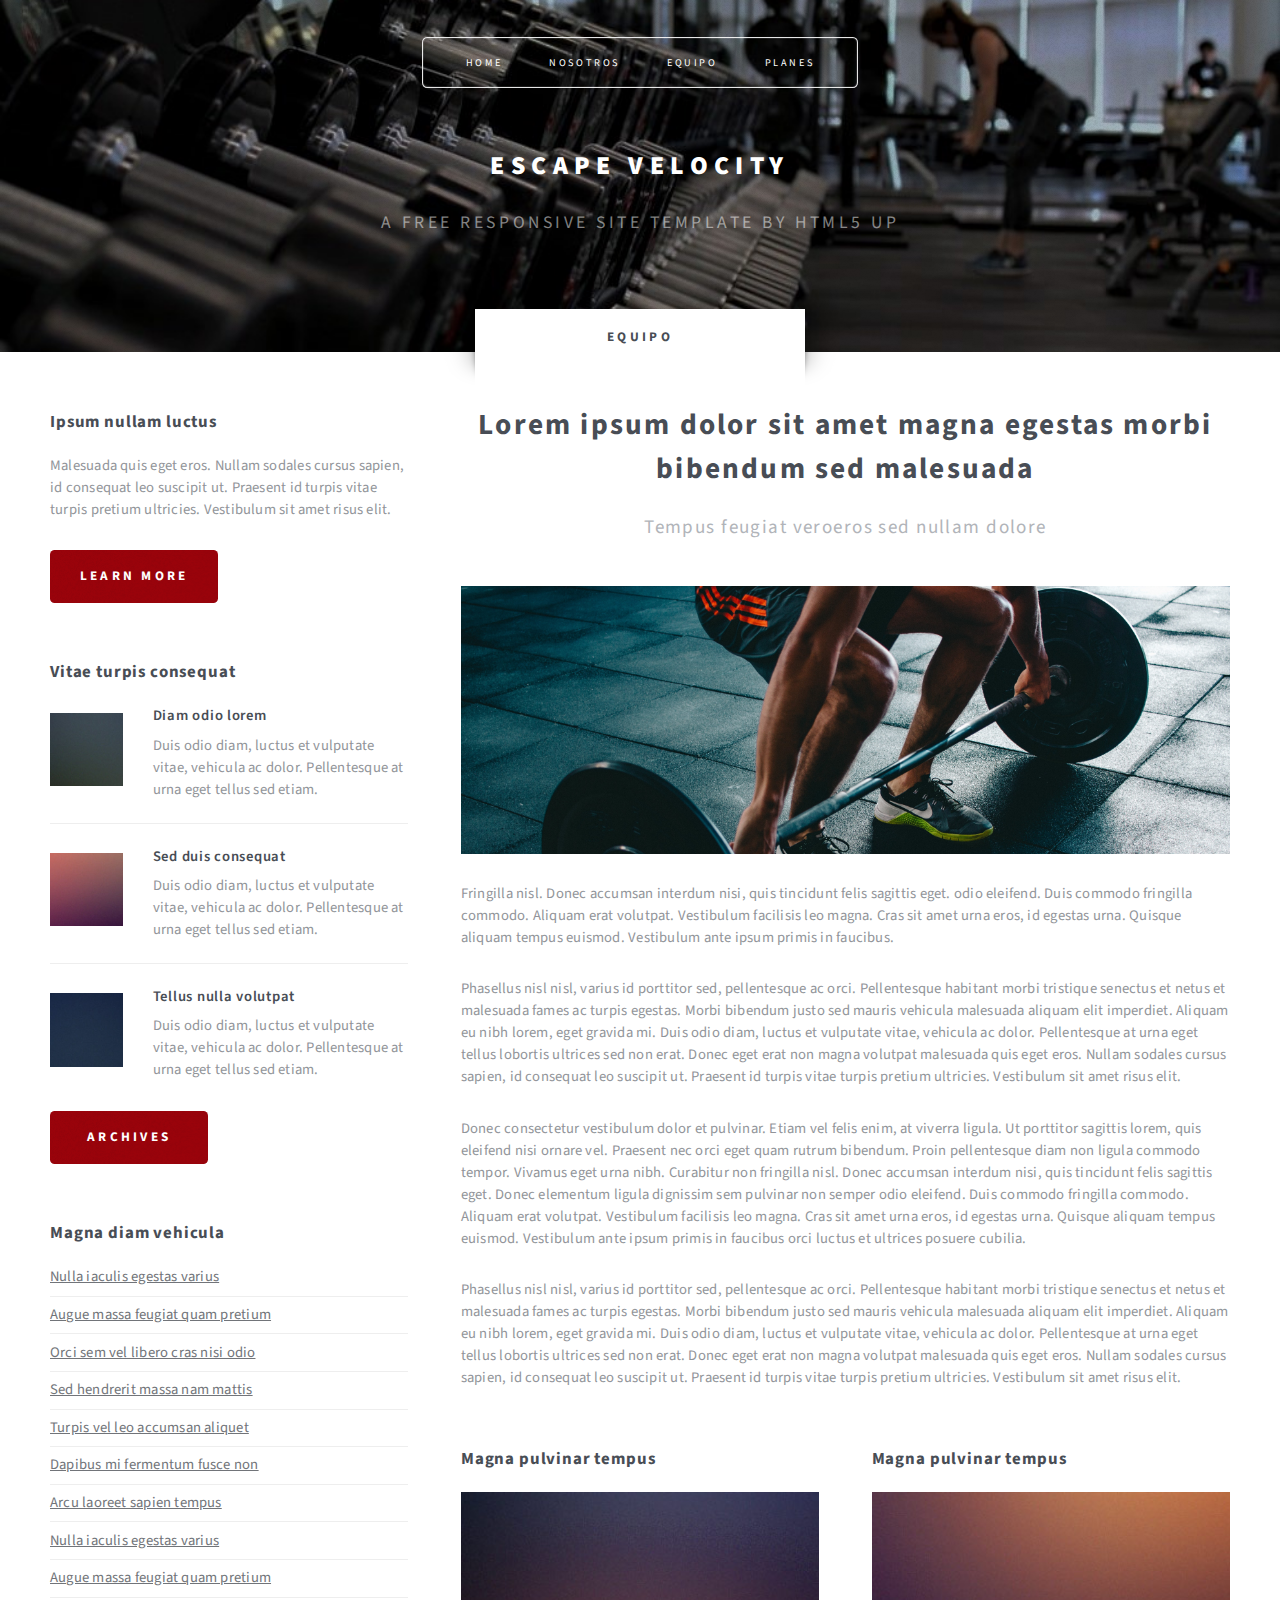
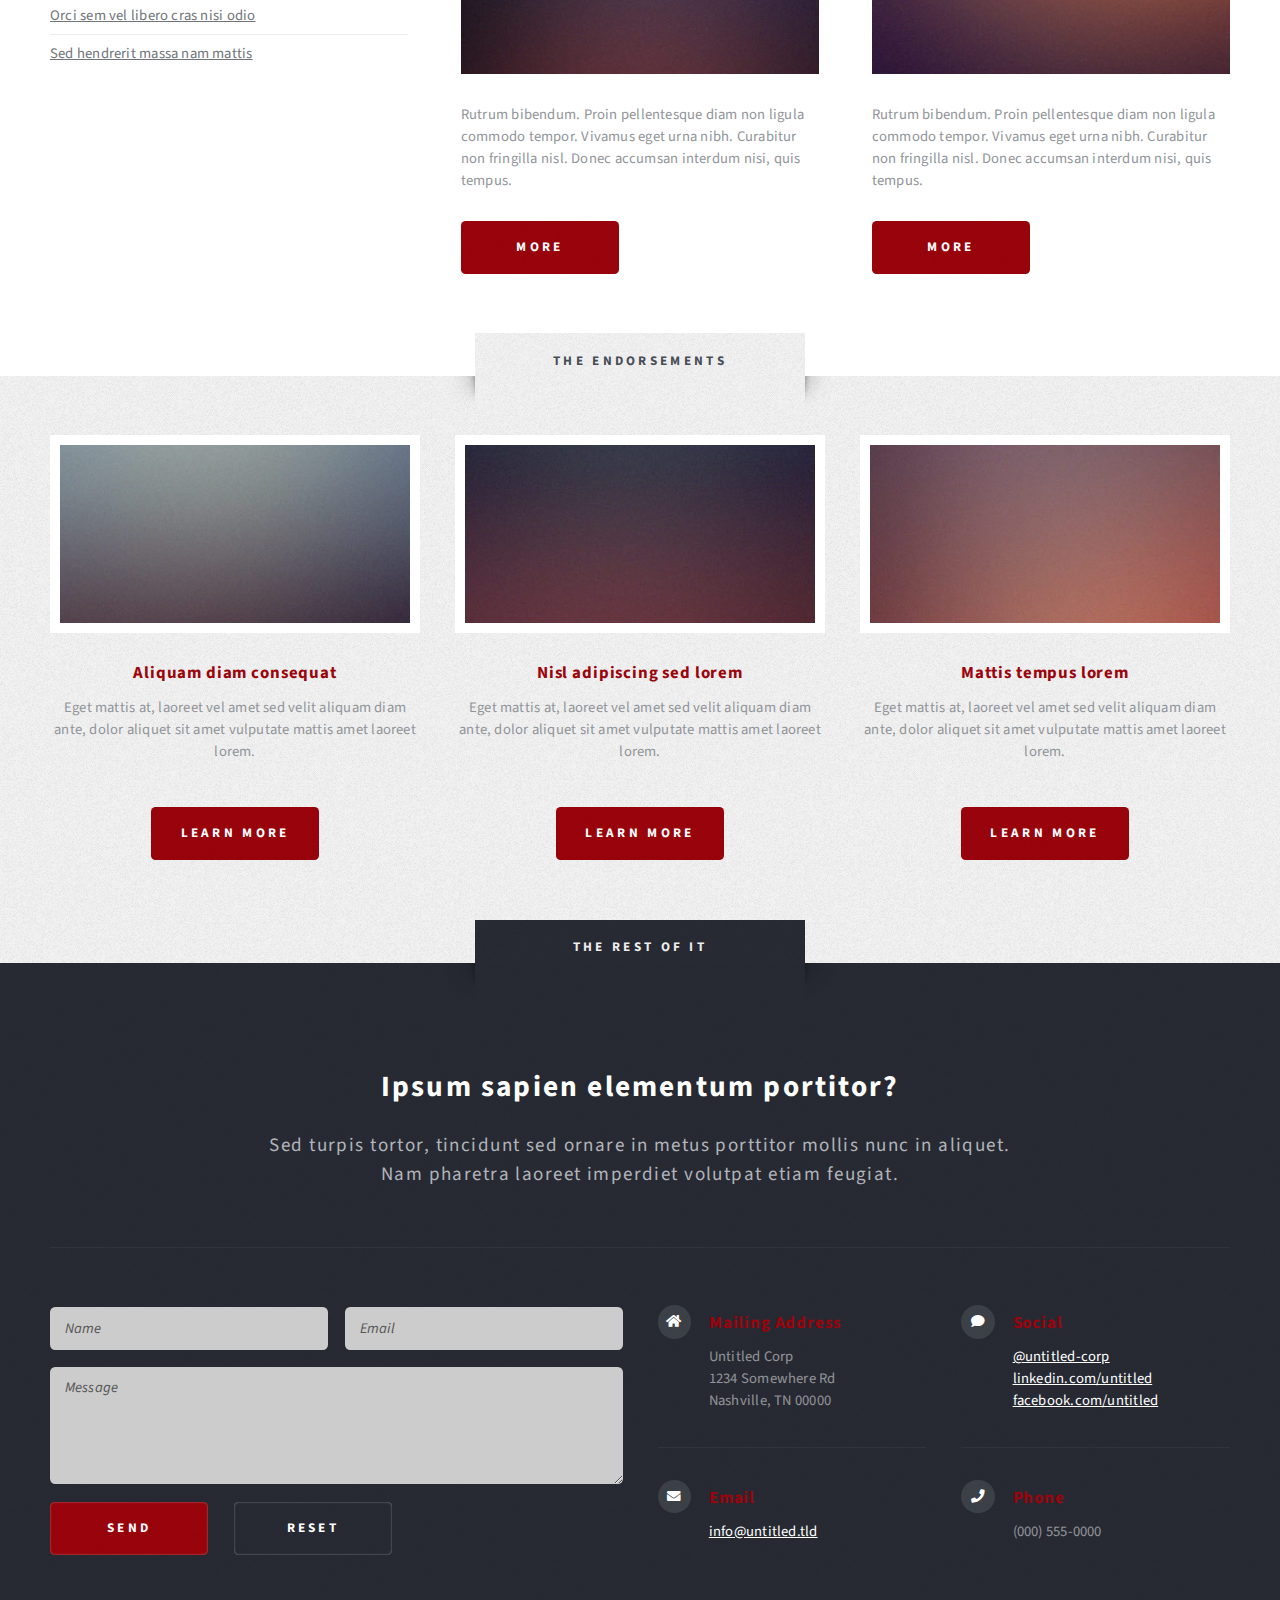
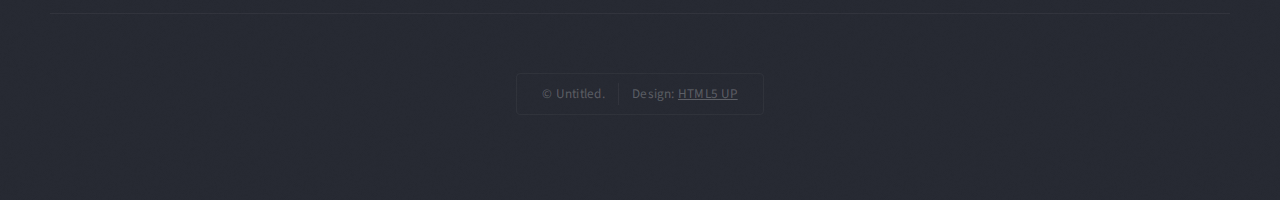
==== equipo.html @ cb77da96 "link y nombres de páginas adaptados" ====
<!DOCTYPE HTML>
<!--
	Escape Velocity by HTML5 UP
	html5up.net | @ajlkn
	Free for personal and commercial use under the CCA 3.0 license (html5up.net/license)
-->
<html>
	<head>
		<title>Equipo - Escape Velocity by HTML5 UP</title>
		<meta charset="utf-8" />
		<meta name="viewport" content="width=device-width, initial-scale=1, user-scalable=no" />
		<link rel="stylesheet" href="assets/css/main.css" />
	</head>
	<body class="equipo is-preload">
		<div id="page-wrapper">

			<!-- Header -->
				<section id="header" class="wrapper">

					<!-- Logo -->
						<div id="logo">
							<h1><a href="index.html">Escape Velocity</a></h1>
							<p>A free responsive site template by HTML5 UP</p>
						</div>

					<!-- Nav -->
						<nav id="nav">
							<ul>
								<li><a href="index.html">Home</a></li>
								<li><a href="nosotros.html">Nosotros</a></li>
								<li class="current"><a href="equipo.html">Equipo</a></li>
								<li><a href="planes.html">Planes</a></li>
							</ul>
						</nav>

				</section>

			<!-- Main -->
				<section id="main" class="wrapper style2">
					<div class="title">Equipo</div>
					<div class="container">
						<div class="row gtr-150">
							<div class="col-4 col-12-medium">

								<!-- Sidebar -->
									<div id="sidebar">
										<section class="box">
											<header>
												<h2>Ipsum nullam luctus</h2>
											</header>
											<p>Malesuada quis eget eros. Nullam sodales cursus sapien, id consequat
											leo suscipit ut. Praesent id turpis vitae turpis pretium ultricies. Vestibulum sit
											amet risus elit.</p>
											<a href="#" class="button style1">Learn More</a>
										</section>
										<section class="box">
											<header>
												<h2>Vitae turpis consequat</h2>
											</header>
											<ul class="style2">
												<li>
													<article class="box post-excerpt">
														<a href="#" class="image left"><img src="images/pic08.jpg" alt="" /></a>
														<h3><a href="#">Diam odio lorem</a></h3>
														<p>Duis odio diam, luctus et vulputate vitae, vehicula ac dolor. Pellentesque at urna eget tellus sed etiam.</p>
													</article>
												</li>
												<li>
													<article class="box post-excerpt">
														<a href="#" class="image left"><img src="images/pic09.jpg" alt="" /></a>
														<h3><a href="#">Sed duis consequat</a></h3>
														<p>Duis odio diam, luctus et vulputate vitae, vehicula ac dolor. Pellentesque at urna eget tellus sed etiam.</p>
													</article>
												</li>
												<li>
													<article class="box post-excerpt">
														<a href="#" class="image left"><img src="images/pic10.jpg" alt="" /></a>
														<h3><a href="#">Tellus nulla volutpat</a></h3>
														<p>Duis odio diam, luctus et vulputate vitae, vehicula ac dolor. Pellentesque at urna eget tellus sed etiam.</p>
													</article>
												</li>
											</ul>
											<a href="#" class="button style1">Archives</a>
										</section>
										<section class="box">
											<header>
												<h2>Magna diam vehicula</h2>
											</header>
											<ul class="style3">
												<li><a href="#">Nulla iaculis egestas varius</a></li>
												<li><a href="#">Augue massa feugiat quam pretium</a></li>
												<li><a href="#">Orci sem vel libero cras nisi odio</a></li>
												<li><a href="#">Sed hendrerit massa nam mattis</a></li>
												<li><a href="#">Turpis vel leo accumsan aliquet</a></li>
												<li><a href="#">Dapibus mi fermentum fusce non</a></li>
												<li><a href="#">Arcu laoreet sapien tempus</a></li>
												<li><a href="#">Nulla iaculis egestas varius</a></li>
												<li><a href="#">Augue massa feugiat quam pretium</a></li>
												<li><a href="#">Orci sem vel libero cras nisi odio</a></li>
												<li><a href="#">Sed hendrerit massa nam mattis</a></li>
											</ul>
										</section>
									</div>

							</div>
							<div class="col-8 col-12-medium imp-medium">

								<!-- Content -->
									<div id="content">
										<article class="box post">
											<header class="style1">
												<h2>Lorem ipsum dolor sit amet magna egestas morbi bibendum sed malesuada</h2>
												<p>Tempus feugiat veroeros sed nullam dolore</p>
											</header>
											<a href="#" class="image featured">
												<img src="images/pic01.jpg" alt="" />
											</a>
											<p>Fringilla nisl. Donec accumsan interdum nisi, quis tincidunt felis sagittis eget.
											odio eleifend. Duis commodo fringilla commodo. Aliquam erat volutpat. Vestibulum
											facilisis leo magna. Cras sit amet urna eros, id egestas urna. Quisque aliquam
											tempus euismod. Vestibulum ante ipsum primis in faucibus.</p>
											<p>Phasellus nisl nisl, varius id porttitor sed, pellentesque ac orci. Pellentesque
											habitant morbi tristique senectus et netus et malesuada fames ac turpis egestas. Morbi
											bibendum justo sed mauris vehicula malesuada aliquam elit imperdiet. Aliquam eu nibh
											lorem, eget gravida mi. Duis odio diam, luctus et vulputate vitae, vehicula ac dolor.
											Pellentesque at urna eget tellus lobortis ultrices sed non erat. Donec eget erat non
											magna volutpat malesuada quis eget eros. Nullam sodales cursus sapien, id consequat
											leo suscipit ut. Praesent id turpis vitae turpis pretium ultricies. Vestibulum sit
											amet risus elit.</p>
											<p>Donec consectetur vestibulum dolor et pulvinar. Etiam vel felis enim, at viverra
											ligula. Ut porttitor sagittis lorem, quis eleifend nisi ornare vel. Praesent nec orci
											eget quam rutrum bibendum. Proin pellentesque diam non ligula commodo tempor. Vivamus
											eget urna nibh. Curabitur non fringilla nisl. Donec accumsan interdum nisi, quis
											tincidunt felis sagittis eget. Donec elementum ligula dignissim sem pulvinar non semper
											odio eleifend. Duis commodo fringilla commodo. Aliquam erat volutpat. Vestibulum
											facilisis leo magna. Cras sit amet urna eros, id egestas urna. Quisque aliquam
											tempus euismod. Vestibulum ante ipsum primis in faucibus orci luctus et ultrices
											posuere cubilia.</p>
											<p>Phasellus nisl nisl, varius id porttitor sed, pellentesque ac orci. Pellentesque
											habitant morbi tristique senectus et netus et malesuada fames ac turpis egestas. Morbi
											bibendum justo sed mauris vehicula malesuada aliquam elit imperdiet. Aliquam eu nibh
											lorem, eget gravida mi. Duis odio diam, luctus et vulputate vitae, vehicula ac dolor.
											Pellentesque at urna eget tellus lobortis ultrices sed non erat. Donec eget erat non
											magna volutpat malesuada quis eget eros. Nullam sodales cursus sapien, id consequat
											leo suscipit ut. Praesent id turpis vitae turpis pretium ultricies. Vestibulum sit
											amet risus elit.</p>
										</article>
										<div class="row gtr-150">
											<div class="col-6 col-12-small">
												<section class="box">
													<header>
														<h2>Magna pulvinar tempus</h2>
													</header>
													<a href="#" class="image featured"><img src="images/pic05.jpg" alt="" /></a>
													<p>Rutrum bibendum. Proin pellentesque diam non ligula commodo tempor. Vivamus
													eget urna nibh. Curabitur non fringilla nisl. Donec accumsan interdum nisi, quis
													tempus.</p>
													<a href="#" class="button style1">More</a>
												</section>
											</div>
											<div class="col-6 col-12-small">
												<section class="box">
													<header>
														<h2>Magna pulvinar tempus</h2>
													</header>
													<a href="#" class="image featured"><img src="images/pic06.jpg" alt="" /></a>
													<p>Rutrum bibendum. Proin pellentesque diam non ligula commodo tempor. Vivamus
													eget urna nibh. Curabitur non fringilla nisl. Donec accumsan interdum nisi, quis
													tempus.</p>
													<a href="#" class="button style1">More</a>
												</section>
											</div>
										</div>
									</div>

							</div>
						</div>
					</div>
				</section>

			<!-- Highlights -->
				<section id="highlights" class="wrapper style3">
					<div class="title">The Endorsements</div>
					<div class="container">
						<div class="row aln-center">
							<div class="col-4 col-12-medium">
								<section class="highlight">
									<a href="#" class="image featured"><img src="images/pic02.jpg" alt="" /></a>
									<h3><a href="#">Aliquam diam consequat</a></h3>
									<p>Eget mattis at, laoreet vel amet sed velit aliquam diam ante, dolor aliquet sit amet vulputate mattis amet laoreet lorem.</p>
									<ul class="actions">
										<li><a href="#" class="button style1">Learn More</a></li>
									</ul>
								</section>
							</div>
							<div class="col-4 col-12-medium">
								<section class="highlight">
									<a href="#" class="image featured"><img src="images/pic03.jpg" alt="" /></a>
									<h3><a href="#">Nisl adipiscing sed lorem</a></h3>
									<p>Eget mattis at, laoreet vel amet sed velit aliquam diam ante, dolor aliquet sit amet vulputate mattis amet laoreet lorem.</p>
									<ul class="actions">
										<li><a href="#" class="button style1">Learn More</a></li>
									</ul>
								</section>
							</div>
							<div class="col-4 col-12-medium">
								<section class="highlight">
									<a href="#" class="image featured"><img src="images/pic04.jpg" alt="" /></a>
									<h3><a href="#">Mattis tempus lorem</a></h3>
									<p>Eget mattis at, laoreet vel amet sed velit aliquam diam ante, dolor aliquet sit amet vulputate mattis amet laoreet lorem.</p>
									<ul class="actions">
										<li><a href="#" class="button style1">Learn More</a></li>
									</ul>
								</section>
							</div>
						</div>
					</div>
				</section>

			<!-- Footer -->
				<section id="footer" class="wrapper">
					<div class="title">The Rest Of It</div>
					<div class="container">
						<header class="style1">
							<h2>Ipsum sapien elementum portitor?</h2>
							<p>
								Sed turpis tortor, tincidunt sed ornare in metus porttitor mollis nunc in aliquet.<br />
								Nam pharetra laoreet imperdiet volutpat etiam feugiat.
							</p>
						</header>
						<div class="row">
							<div class="col-6 col-12-medium">

								<!-- Contact Form -->
									<section>
										<form method="post" action="#">
											<div class="row gtr-50">
												<div class="col-6 col-12-small">
													<input type="text" name="name" id="contact-name" placeholder="Name" />
												</div>
												<div class="col-6 col-12-small">
													<input type="text" name="email" id="contact-email" placeholder="Email" />
												</div>
												<div class="col-12">
													<textarea name="message" id="contact-message" placeholder="Message" rows="4"></textarea>
												</div>
												<div class="col-12">
													<ul class="actions">
														<li><input type="submit" class="style1" value="Send" /></li>
														<li><input type="reset" class="style2" value="Reset" /></li>
													</ul>
												</div>
											</div>
										</form>
									</section>

							</div>
							<div class="col-6 col-12-medium">

								<!-- Contact -->
									<section class="feature-list small">
										<div class="row">
											<div class="col-6 col-12-small">
												<section>
													<h3 class="icon solid fa-home">Mailing Address</h3>
													<p>
														Untitled Corp<br />
														1234 Somewhere Rd<br />
														Nashville, TN 00000
													</p>
												</section>
											</div>
											<div class="col-6 col-12-small">
												<section>
													<h3 class="icon solid fa-comment">Social</h3>
													<p>
														<a href="#">@untitled-corp</a><br />
														<a href="#">linkedin.com/untitled</a><br />
														<a href="#">facebook.com/untitled</a>
													</p>
												</section>
											</div>
											<div class="col-6 col-12-small">
												<section>
													<h3 class="icon solid fa-envelope">Email</h3>
													<p>
														<a href="#">info@untitled.tld</a>
													</p>
												</section>
											</div>
											<div class="col-6 col-12-small">
												<section>
													<h3 class="icon solid fa-phone">Phone</h3>
													<p>
														(000) 555-0000
													</p>
												</section>
											</div>
										</div>
									</section>

							</div>
						</div>
						<div id="copyright">
							<ul>
								<li>&copy; Untitled.</li><li>Design: <a href="http://html5up.net">HTML5 UP</a></li>
							</ul>
						</div>
					</div>
				</section>

		</div>

		<!-- Scripts -->
			<script src="assets/js/jquery.min.js"></script>
			<script src="assets/js/jquery.dropotron.min.js"></script>
			<script src="assets/js/browser.min.js"></script>
			<script src="assets/js/breakpoints.min.js"></script>
			<script src="assets/js/util.js"></script>
			<script src="assets/js/main.js"></script>

	</body>
</html>
---- assets/css/main.css ----
@import url("fontawesome-all.min.css");
@import url("https://fonts.googleapis.com/css?family=Source+Sans+Pro:400,400italic,700,900");

/*
	Escape Velocity by HTML5 UP
	html5up.net | @ajlkn
	Free for personal and commercial use under the CCA 3.0 license (html5up.net/license)
*/

html, body, div, span, applet, object,
iframe, h1, h2, h3, h4, h5, h6, p, blockquote,
pre, a, abbr, acronym, address, big, cite,
code, del, dfn, em, img, ins, kbd, q, s, samp,
small, strike, strong, sub, sup, tt, var, b,
u, i, center, dl, dt, dd, ol, ul, li, fieldset,
form, label, legend, table, caption, tbody,
tfoot, thead, tr, th, td, article, aside,
canvas, details, embed, figure, figcaption,
footer, header, hgroup, menu, nav, output, ruby,
section, summary, time, mark, audio, video {
	margin: 0;
	padding: 0;
	border: 0;
	font-size: 100%;
	font: inherit;
	vertical-align: baseline;}

article, aside, details, figcaption, figure,
footer, header, hgroup, menu, nav, section {
	display: block;}

body {
	line-height: 1;
}

ol, ul {
	list-style: none;
}

blockquote, q {
	quotes: none;
}

	blockquote:before, blockquote:after, q:before, q:after {
		content: '';
		content: none;
	}

table {
	border-collapse: collapse;
	border-spacing: 0;
}

body {
	-webkit-text-size-adjust: none;
}

mark {
	background-color: transparent;
	color: inherit;
}

input::-moz-focus-inner {
	border: 0;
	padding: 0;
}

input, select, textarea {
	-moz-appearance: none;
	-webkit-appearance: none;
	-ms-appearance: none;
	appearance: none;
}

/* Basic */

	@-ms-viewport {
		width: device-width;
	}

	html {
		box-sizing: border-box;
	}

	*, *:before, *:after {
		box-sizing: inherit;
	}

	body.is-preload *, body.is-preload *:before, body.is-preload *:after {
		-moz-animation: none !important;
		-webkit-animation: none !important;
		-ms-animation: none !important;
		animation: none !important;
		-moz-transition: none !important;
		-webkit-transition: none !important;
		-ms-transition: none !important;
		transition: none !important;
	}

	body, input, textarea, select {
		font-family: 'Source Sans Pro', sans-serif;
		font-weight: 400;
		color: #919499;
		font-size: 14pt;
		line-height: 1.75em;
		letter-spacing: 0.025em;
	}

	h1, h2, h3, h4, h5, h6 {
		font-weight: 700;
		color: #484d55;
	}

		h1 a, h2 a, h3 a, h4 a, h5 a, h6 a {
			color: inherit;
			text-decoration: none;
		}

	a {
		-moz-transition: color .25s ease-in-out;
		-webkit-transition: color .25s ease-in-out;
		-ms-transition: color .25s ease-in-out;
		transition: color .25s ease-in-out;
		text-decoration: underline;
		color: #717479;
	}

		a:hover {
			text-decoration: none;
		}

	strong, b {
		font-weight: 700;
		color: #484d55;
	}

	blockquote {
		border-left: solid 0.5em #ddd;
		padding: 1em 0 1em 2em;
		font-style: italic;
	}

	em, i {
		font-style: italic;
	}

	hr {
		border: 0;
		border-top: solid 1px #ddd;
		margin: 2em 0 2em 0;
	}

	sub {
		position: relative;
		top: 0.5em;
		font-size: 0.8em;
	}

	sup {
		position: relative;
		top: -0.5em;
		font-size: 0.8em;
	}

	.nobr {
		white-space: nowrap;
	}

	br.clear {
		clear: both;
	}

	p, ul, ol, dl, table, blockquote, form {
		margin-bottom: 2em;
	}

/* Container */

	.container {
		margin: 0 auto;
		max-width: 100%;
		width: 68em;
	}

		@media screen and (max-width: 1680px) {

			.container {
				width: 70em;
			}

		}

		@media screen and (max-width: 1280px) {

			.container {
				width: calc(100% - 100px);
			}

		}

		@media screen and (max-width: 980px) {

			.container {
				width: calc(100% - 100px);
			}

		}

		@media screen and (max-width: 736px) {

			.container {
				width: calc(100% - 40px);
			}

		}

/* Row */

	.row {
		display: flex;
		flex-wrap: wrap;
		box-sizing: border-box;
		align-items: stretch;
	}

		.row > * {
			box-sizing: border-box;
		}

		.row.gtr-uniform > * > :last-child {
			margin-bottom: 0;
		}

		.row.aln-left {
			justify-content: flex-start;
		}

		.row.aln-center {
			justify-content: center;
		}

		.row.aln-right {
			justify-content: flex-end;
		}

		.row.aln-top {
			align-items: flex-start;
		}

		.row.aln-middle {
			align-items: center;
		}

		.row.aln-bottom {
			align-items: flex-end;
		}

		.row > .imp {
			order: -1;
		}

		.row > .col-1 {
			width: 8.33333%;
		}

		.row > .off-1 {
			margin-left: 8.33333%;
		}

		.row > .col-2 {
			width: 16.66667%;
		}

		.row > .off-2 {
			margin-left: 16.66667%;
		}

		.row > .col-3 {
			width: 25%;
		}

		.row > .off-3 {
			margin-left: 25%;
		}

		.row > .col-4 {
			width: 33.33333%;
		}

		.row > .off-4 {
			margin-left: 33.33333%;
		}

		.row > .col-5 {
			width: 41.66667%;
		}

		.row > .off-5 {
			margin-left: 41.66667%;
		}

		.row > .col-6 {
			width: 50%;
		}

		.row > .off-6 {
			margin-left: 50%;
		}

		.row > .col-7 {
			width: 58.33333%;
		}

		.row > .off-7 {
			margin-left: 58.33333%;
		}

		.row > .col-8 {
			width: 66.66667%;
		}

		.row > .off-8 {
			margin-left: 66.66667%;
		}

		.row > .col-9 {
			width: 75%;
		}

		.row > .off-9 {
			margin-left: 75%;
		}

		.row > .col-10 {
			width: 83.33333%;
		}

		.row > .off-10 {
			margin-left: 83.33333%;
		}

		.row > .col-11 {
			width: 91.66667%;
		}

		.row > .off-11 {
			margin-left: 91.66667%;
		}

		.row > .col-12 {
			width: 100%;
		}

		.row > .off-12 {
			margin-left: 100%;
		}

		.row.gtr-0 {
			margin-top: 0px;
			margin-left: 0px;
		}

			.row.gtr-0 > * {
				padding: 0px 0 0 0px;
			}

			.row.gtr-0.gtr-uniform {
				margin-top: 0px;
			}

				.row.gtr-0.gtr-uniform > * {
					padding-top: 0px;
				}

		.row.gtr-25 {
			margin-top: -12.5px;
			margin-left: -12.5px;
		}

			.row.gtr-25 > * {
				padding: 12.5px 0 0 12.5px;
			}

			.row.gtr-25.gtr-uniform {
				margin-top: -12.5px;
			}

				.row.gtr-25.gtr-uniform > * {
					padding-top: 12.5px;
				}

		.row.gtr-50 {
			margin-top: -25px;
			margin-left: -25px;
		}

			.row.gtr-50 > * {
				padding: 25px 0 0 25px;
			}

			.row.gtr-50.gtr-uniform {
				margin-top: -25px;
			}

				.row.gtr-50.gtr-uniform > * {
					padding-top: 25px;
				}

		.row {
			margin-top: -50px;
			margin-left: -50px;
		}

			.row > * {
				padding: 50px 0 0 50px;
			}

			.row.gtr-uniform {
				margin-top: -50px;
			}

				.row.gtr-uniform > * {
					padding-top: 50px;
				}

		.row.gtr-150 {
			margin-top: -75px;
			margin-left: -75px;
		}

			.row.gtr-150 > * {
				padding: 75px 0 0 75px;
			}

			.row.gtr-150.gtr-uniform {
				margin-top: -75px;
			}

				.row.gtr-150.gtr-uniform > * {
					padding-top: 75px;
				}

		.row.gtr-200 {
			margin-top: -100px;
			margin-left: -100px;
		}

			.row.gtr-200 > * {
				padding: 100px 0 0 100px;
			}

			.row.gtr-200.gtr-uniform {
				margin-top: -100px;
			}

				.row.gtr-200.gtr-uniform > * {
					padding-top: 100px;
				}

		@media screen and (max-width: 1680px) {

			.row {
				display: flex;
				flex-wrap: wrap;
				box-sizing: border-box;
				align-items: stretch;
			}

				.row > * {
					box-sizing: border-box;
				}

				.row.gtr-uniform > * > :last-child {
					margin-bottom: 0;
				}

				.row.aln-left {
					justify-content: flex-start;
				}

				.row.aln-center {
					justify-content: center;
				}

				.row.aln-right {
					justify-content: flex-end;
				}

				.row.aln-top {
					align-items: flex-start;
				}

				.row.aln-middle {
					align-items: center;
				}

				.row.aln-bottom {
					align-items: flex-end;
				}

				.row > .imp-xlarge {
					order: -1;
				}

				.row > .col-1-xlarge {
					width: 8.33333%;
				}

				.row > .off-1-xlarge {
					margin-left: 8.33333%;
				}

				.row > .col-2-xlarge {
					width: 16.66667%;
				}

				.row > .off-2-xlarge {
					margin-left: 16.66667%;
				}

				.row > .col-3-xlarge {
					width: 25%;
				}

				.row > .off-3-xlarge {
					margin-left: 25%;
				}

				.row > .col-4-xlarge {
					width: 33.33333%;
				}

				.row > .off-4-xlarge {
					margin-left: 33.33333%;
				}

				.row > .col-5-xlarge {
					width: 41.66667%;
				}

				.row > .off-5-xlarge {
					margin-left: 41.66667%;
				}

				.row > .col-6-xlarge {
					width: 50%;
				}

				.row > .off-6-xlarge {
					margin-left: 50%;
				}

				.row > .col-7-xlarge {
					width: 58.33333%;
				}

				.row > .off-7-xlarge {
					margin-left: 58.33333%;
				}

				.row > .col-8-xlarge {
					width: 66.66667%;
				}

				.row > .off-8-xlarge {
					margin-left: 66.66667%;
				}

				.row > .col-9-xlarge {
					width: 75%;
				}

				.row > .off-9-xlarge {
					margin-left: 75%;
				}

				.row > .col-10-xlarge {
					width: 83.33333%;
				}

				.row > .off-10-xlarge {
					margin-left: 83.33333%;
				}

				.row > .col-11-xlarge {
					width: 91.66667%;
				}

				.row > .off-11-xlarge {
					margin-left: 91.66667%;
				}

				.row > .col-12-xlarge {
					width: 100%;
				}

				.row > .off-12-xlarge {
					margin-left: 100%;
				}

				.row.gtr-0 {
					margin-top: 0px;
					margin-left: 0px;
				}

					.row.gtr-0 > * {
						padding: 0px 0 0 0px;
					}

					.row.gtr-0.gtr-uniform {
						margin-top: 0px;
					}

						.row.gtr-0.gtr-uniform > * {
							padding-top: 0px;
						}

				.row.gtr-25 {
					margin-top: -12.5px;
					margin-left: -12.5px;
				}

					.row.gtr-25 > * {
						padding: 12.5px 0 0 12.5px;
					}

					.row.gtr-25.gtr-uniform {
						margin-top: -12.5px;
					}

						.row.gtr-25.gtr-uniform > * {
							padding-top: 12.5px;
						}

				.row.gtr-50 {
					margin-top: -25px;
					margin-left: -25px;
				}

					.row.gtr-50 > * {
						padding: 25px 0 0 25px;
					}

					.row.gtr-50.gtr-uniform {
						margin-top: -25px;
					}

						.row.gtr-50.gtr-uniform > * {
							padding-top: 25px;
						}

				.row {
					margin-top: -50px;
					margin-left: -50px;
				}

					.row > * {
						padding: 50px 0 0 50px;
					}

					.row.gtr-uniform {
						margin-top: -50px;
					}

						.row.gtr-uniform > * {
							padding-top: 50px;
						}

				.row.gtr-150 {
					margin-top: -75px;
					margin-left: -75px;
				}

					.row.gtr-150 > * {
						padding: 75px 0 0 75px;
					}

					.row.gtr-150.gtr-uniform {
						margin-top: -75px;
					}

						.row.gtr-150.gtr-uniform > * {
							padding-top: 75px;
						}

				.row.gtr-200 {
					margin-top: -100px;
					margin-left: -100px;
				}

					.row.gtr-200 > * {
						padding: 100px 0 0 100px;
					}

					.row.gtr-200.gtr-uniform {
						margin-top: -100px;
					}

						.row.gtr-200.gtr-uniform > * {
							padding-top: 100px;
						}

		}

		@media screen and (max-width: 1280px) {

			.row {
				display: flex;
				flex-wrap: wrap;
				box-sizing: border-box;
				align-items: stretch;
			}

				.row > * {
					box-sizing: border-box;
				}

				.row.gtr-uniform > * > :last-child {
					margin-bottom: 0;
				}

				.row.aln-left {
					justify-content: flex-start;
				}

				.row.aln-center {
					justify-content: center;
				}

				.row.aln-right {
					justify-content: flex-end;
				}

				.row.aln-top {
					align-items: flex-start;
				}

				.row.aln-middle {
					align-items: center;
				}

				.row.aln-bottom {
					align-items: flex-end;
				}

				.row > .imp-large {
					order: -1;
				}

				.row > .col-1-large {
					width: 8.33333%;
				}

				.row > .off-1-large {
					margin-left: 8.33333%;
				}

				.row > .col-2-large {
					width: 16.66667%;
				}

				.row > .off-2-large {
					margin-left: 16.66667%;
				}

				.row > .col-3-large {
					width: 25%;
				}

				.row > .off-3-large {
					margin-left: 25%;
				}

				.row > .col-4-large {
					width: 33.33333%;
				}

				.row > .off-4-large {
					margin-left: 33.33333%;
				}

				.row > .col-5-large {
					width: 41.66667%;
				}

				.row > .off-5-large {
					margin-left: 41.66667%;
				}

				.row > .col-6-large {
					width: 50%;
				}

				.row > .off-6-large {
					margin-left: 50%;
				}

				.row > .col-7-large {
					width: 58.33333%;
				}

				.row > .off-7-large {
					margin-left: 58.33333%;
				}

				.row > .col-8-large {
					width: 66.66667%;
				}

				.row > .off-8-large {
					margin-left: 66.66667%;
				}

				.row > .col-9-large {
					width: 75%;
				}

				.row > .off-9-large {
					margin-left: 75%;
				}

				.row > .col-10-large {
					width: 83.33333%;
				}

				.row > .off-10-large {
					margin-left: 83.33333%;
				}

				.row > .col-11-large {
					width: 91.66667%;
				}

				.row > .off-11-large {
					margin-left: 91.66667%;
				}

				.row > .col-12-large {
					width: 100%;
				}

				.row > .off-12-large {
					margin-left: 100%;
				}

				.row.gtr-0 {
					margin-top: 0px;
					margin-left: 0px;
				}

					.row.gtr-0 > * {
						padding: 0px 0 0 0px;
					}

					.row.gtr-0.gtr-uniform {
						margin-top: 0px;
					}

						.row.gtr-0.gtr-uniform > * {
							padding-top: 0px;
						}

				.row.gtr-25 {
					margin-top: -8.75px;
					margin-left: -8.75px;
				}

					.row.gtr-25 > * {
						padding: 8.75px 0 0 8.75px;
					}

					.row.gtr-25.gtr-uniform {
						margin-top: -8.75px;
					}

						.row.gtr-25.gtr-uniform > * {
							padding-top: 8.75px;
						}

				.row.gtr-50 {
					margin-top: -17.5px;
					margin-left: -17.5px;
				}

					.row.gtr-50 > * {
						padding: 17.5px 0 0 17.5px;
					}

					.row.gtr-50.gtr-uniform {
						margin-top: -17.5px;
					}

						.row.gtr-50.gtr-uniform > * {
							padding-top: 17.5px;
						}

				.row {
					margin-top: -35px;
					margin-left: -35px;
				}

					.row > * {
						padding: 35px 0 0 35px;
					}

					.row.gtr-uniform {
						margin-top: -35px;
					}

						.row.gtr-uniform > * {
							padding-top: 35px;
						}

				.row.gtr-150 {
					margin-top: -52.5px;
					margin-left: -52.5px;
				}

					.row.gtr-150 > * {
						padding: 52.5px 0 0 52.5px;
					}

					.row.gtr-150.gtr-uniform {
						margin-top: -52.5px;
					}

						.row.gtr-150.gtr-uniform > * {
							padding-top: 52.5px;
						}

				.row.gtr-200 {
					margin-top: -70px;
					margin-left: -70px;
				}

					.row.gtr-200 > * {
						padding: 70px 0 0 70px;
					}

					.row.gtr-200.gtr-uniform {
						margin-top: -70px;
					}

						.row.gtr-200.gtr-uniform > * {
							padding-top: 70px;
						}

		}

		@media screen and (max-width: 980px) {

			.row {
				display: flex;
				flex-wrap: wrap;
				box-sizing: border-box;
				align-items: stretch;
			}

				.row > * {
					box-sizing: border-box;
				}

				.row.gtr-uniform > * > :last-child {
					margin-bottom: 0;
				}

				.row.aln-left {
					justify-content: flex-start;
				}

				.row.aln-center {
					justify-content: center;
				}

				.row.aln-right {
					justify-content: flex-end;
				}

				.row.aln-top {
					align-items: flex-start;
				}

				.row.aln-middle {
					align-items: center;
				}

				.row.aln-bottom {
					align-items: flex-end;
				}

				.row > .imp-medium {
					order: -1;
				}

				.row > .col-1-medium {
					width: 8.33333%;
				}

				.row > .off-1-medium {
					margin-left: 8.33333%;
				}

				.row > .col-2-medium {
					width: 16.66667%;
				}

				.row > .off-2-medium {
					margin-left: 16.66667%;
				}

				.row > .col-3-medium {
					width: 25%;
				}

				.row > .off-3-medium {
					margin-left: 25%;
				}

				.row > .col-4-medium {
					width: 33.33333%;
				}

				.row > .off-4-medium {
					margin-left: 33.33333%;
				}

				.row > .col-5-medium {
					width: 41.66667%;
				}

				.row > .off-5-medium {
					margin-left: 41.66667%;
				}

				.row > .col-6-medium {
					width: 50%;
				}

				.row > .off-6-medium {
					margin-left: 50%;
				}

				.row > .col-7-medium {
					width: 58.33333%;
				}

				.row > .off-7-medium {
					margin-left: 58.33333%;
				}

				.row > .col-8-medium {
					width: 66.66667%;
				}

				.row > .off-8-medium {
					margin-left: 66.66667%;
				}

				.row > .col-9-medium {
					width: 75%;
				}

				.row > .off-9-medium {
					margin-left: 75%;
				}

				.row > .col-10-medium {
					width: 83.33333%;
				}

				.row > .off-10-medium {
					margin-left: 83.33333%;
				}

				.row > .col-11-medium {
					width: 91.66667%;
				}

				.row > .off-11-medium {
					margin-left: 91.66667%;
				}

				.row > .col-12-medium {
					width: 100%;
				}

				.row > .off-12-medium {
					margin-left: 100%;
				}

				.row.gtr-0 {
					margin-top: 0px;
					margin-left: 0px;
				}

					.row.gtr-0 > * {
						padding: 0px 0 0 0px;
					}

					.row.gtr-0.gtr-uniform {
						margin-top: 0px;
					}

						.row.gtr-0.gtr-uniform > * {
							padding-top: 0px;
						}

				.row.gtr-25 {
					margin-top: -12.5px;
					margin-left: -12.5px;
				}

					.row.gtr-25 > * {
						padding: 12.5px 0 0 12.5px;
					}

					.row.gtr-25.gtr-uniform {
						margin-top: -12.5px;
					}

						.row.gtr-25.gtr-uniform > * {
							padding-top: 12.5px;
						}

				.row.gtr-50 {
					margin-top: -25px;
					margin-left: -25px;
				}

					.row.gtr-50 > * {
						padding: 25px 0 0 25px;
					}

					.row.gtr-50.gtr-uniform {
						margin-top: -25px;
					}

						.row.gtr-50.gtr-uniform > * {
							padding-top: 25px;
						}

				.row {
					margin-top: -50px;
					margin-left: -50px;
				}

					.row > * {
						padding: 50px 0 0 50px;
					}

					.row.gtr-uniform {
						margin-top: -50px;
					}

						.row.gtr-uniform > * {
							padding-top: 50px;
						}

				.row.gtr-150 {
					margin-top: -75px;
					margin-left: -75px;
				}

					.row.gtr-150 > * {
						padding: 75px 0 0 75px;
					}

					.row.gtr-150.gtr-uniform {
						margin-top: -75px;
					}

						.row.gtr-150.gtr-uniform > * {
							padding-top: 75px;
						}

				.row.gtr-200 {
					margin-top: -100px;
					margin-left: -100px;
				}

					.row.gtr-200 > * {
						padding: 100px 0 0 100px;
					}

					.row.gtr-200.gtr-uniform {
						margin-top: -100px;
					}

						.row.gtr-200.gtr-uniform > * {
							padding-top: 100px;
						}

		}

		@media screen and (max-width: 736px) {

			.row {
				display: flex;
				flex-wrap: wrap;
				box-sizing: border-box;
				align-items: stretch;
			}

				.row > * {
					box-sizing: border-box;
				}

				.row.gtr-uniform > * > :last-child {
					margin-bottom: 0;
				}

				.row.aln-left {
					justify-content: flex-start;
				}

				.row.aln-center {
					justify-content: center;
				}

				.row.aln-right {
					justify-content: flex-end;
				}

				.row.aln-top {
					align-items: flex-start;
				}

				.row.aln-middle {
					align-items: center;
				}

				.row.aln-bottom {
					align-items: flex-end;
				}

				.row > .imp-small {
					order: -1;
				}

				.row > .col-1-small {
					width: 8.33333%;
				}

				.row > .off-1-small {
					margin-left: 8.33333%;
				}

				.row > .col-2-small {
					width: 16.66667%;
				}

				.row > .off-2-small {
					margin-left: 16.66667%;
				}

				.row > .col-3-small {
					width: 25%;
				}

				.row > .off-3-small {
					margin-left: 25%;
				}

				.row > .col-4-small {
					width: 33.33333%;
				}

				.row > .off-4-small {
					margin-left: 33.33333%;
				}

				.row > .col-5-small {
					width: 41.66667%;
				}

				.row > .off-5-small {
					margin-left: 41.66667%;
				}

				.row > .col-6-small {
					width: 50%;
				}

				.row > .off-6-small {
					margin-left: 50%;
				}

				.row > .col-7-small {
					width: 58.33333%;
				}

				.row > .off-7-small {
					margin-left: 58.33333%;
				}

				.row > .col-8-small {
					width: 66.66667%;
				}

				.row > .off-8-small {
					margin-left: 66.66667%;
				}

				.row > .col-9-small {
					width: 75%;
				}

				.row > .off-9-small {
					margin-left: 75%;
				}

				.row > .col-10-small {
					width: 83.33333%;
				}

				.row > .off-10-small {
					margin-left: 83.33333%;
				}

				.row > .col-11-small {
					width: 91.66667%;
				}

				.row > .off-11-small {
					margin-left: 91.66667%;
				}

				.row > .col-12-small {
					width: 100%;
				}

				.row > .off-12-small {
					margin-left: 100%;
				}

				.row.gtr-0 {
					margin-top: 0px;
					margin-left: 0px;
				}

					.row.gtr-0 > * {
						padding: 0px 0 0 0px;
					}

					.row.gtr-0.gtr-uniform {
						margin-top: 0px;
					}

						.row.gtr-0.gtr-uniform > * {
							padding-top: 0px;
						}

				.row.gtr-25 {
					margin-top: -7.5px;
					margin-left: -7.5px;
				}

					.row.gtr-25 > * {
						padding: 7.5px 0 0 7.5px;
					}

					.row.gtr-25.gtr-uniform {
						margin-top: -7.5px;
					}

						.row.gtr-25.gtr-uniform > * {
							padding-top: 7.5px;
						}

				.row.gtr-50 {
					margin-top: -15px;
					margin-left: -15px;
				}

					.row.gtr-50 > * {
						padding: 15px 0 0 15px;
					}

					.row.gtr-50.gtr-uniform {
						margin-top: -15px;
					}

						.row.gtr-50.gtr-uniform > * {
							padding-top: 15px;
						}

				.row {
					margin-top: -30px;
					margin-left: -30px;
				}

					.row > * {
						padding: 30px 0 0 30px;
					}

					.row.gtr-uniform {
						margin-top: -30px;
					}

						.row.gtr-uniform > * {
							padding-top: 30px;
						}

				.row.gtr-150 {
					margin-top: -45px;
					margin-left: -45px;
				}

					.row.gtr-150 > * {
						padding: 45px 0 0 45px;
					}

					.row.gtr-150.gtr-uniform {
						margin-top: -45px;
					}

						.row.gtr-150.gtr-uniform > * {
							padding-top: 45px;
						}

				.row.gtr-200 {
					margin-top: -60px;
					margin-left: -60px;
				}

					.row.gtr-200 > * {
						padding: 60px 0 0 60px;
					}

					.row.gtr-200.gtr-uniform {
						margin-top: -60px;
					}

						.row.gtr-200.gtr-uniform > * {
							padding-top: 60px;
						}

		}

/* Section/Article */

	section,
	article {
		margin: 0 0 4em 0;
	}

	section > :last-child,
	article > :last-child,
	section:last-child,
	article:last-child {
		margin-bottom: 0;
	}

	header.style1 {
		text-align: center;
		padding: 3em 0 3em 0;
	}

		header.style1 h2 {
			font-weight: 700;
			font-size: 2em;
			letter-spacing: 0.075em;
			line-height: 1.5em;
		}

		header.style1 p {
			color: #b1b4b9;
			display: block;
			margin: 1.15em 0 0 0;
			font-size: 1.3em;
			letter-spacing: 0.075em;
			line-height: 1.5em;
		}

/* Table */

	table {
		width: 100%;
	}

		table.default {
			width: 100%;
		}

			table.default tbody tr:nth-child(2n+2) {
				background: #f4f4f4;
			}

			table.default td {
				padding: 0.5em 1em 0.5em 1em;
			}

			table.default th {
				text-align: left;
				font-weight: 400;
				padding: 0.5em 1em 0.5em 1em;
			}

			table.default thead {
				background: #484d55;
				color: #fff;
			}

			table.default tfoot {
				background: #eee;
			}

/* Form */

	form label {
		display: block;
		font-weight: 700;
		color: #484d55;
		margin: 0.25em 0 0.5em 0;
	}

	form input[type="text"],
	form input[type="email"],
	form input[type="password"],
	form select,
	form textarea {
		-moz-transition: all .25s ease-in-out;
		-webkit-transition: all .25s ease-in-out;
		-ms-transition: all .25s ease-in-out;
		transition: all .25s ease-in-out;
		-webkit-appearance: none;
		display: block;
		border: 0;
		background: #eee;
		box-shadow: inset 0px 0px 1px 0px #a0a1a7;
		border-radius: 0.35em;
		width: 100%;
		padding: 0.75em 1em 0.75em 1em;
	}

		form input[type="text"]:focus,
		form input[type="email"]:focus,
		form input[type="password"]:focus,
		form select:focus,
		form textarea:focus {
			background: #f8f8f8;
		}

	form input[type="text"],
	form input[type="email"]
	input[type="password"] {
		line-height: 1em;
	}

	form select {
		line-height: 1em;
	}

	form textarea {
		min-height: 8em;
	}

	form ul.actions {
		margin-top: 0;
	}

	form ::-webkit-input-placeholder {
		color: #555 !important;
		font-style: italic;
		line-height: 1.35em;
	}

	form :-moz-placeholder {
		color: #555 !important;
		font-style: italic;
	}

	form ::-moz-placeholder {
		color: #555 !important;
		font-style: italic;
	}

	form :-ms-input-placeholder {
		color: #555 !important;
		font-style: italic;
	}

	form ::-moz-focus-inner {
		border: 0;
	}

/* Image */

	.image {
		display: inline-block;
	}

		.image img {
			display: block;
			width: 100%;
		}

		.image.fit {
			display: block;
			width: 100%;
		}

		.image.left {
			float: left;
			margin: 0 2em 2em 0;
		}

		.image.centered {
			display: block;
			margin: 0 0 2em 0;
		}

			.image.centered img {
				margin: 0 auto;
				width: auto;
			}

		.image.featured {
			display: block;
			width: 100%;
			margin: 0 0 2em 0;
		}

/* Button */

	input[type="button"],
	input[type="submit"],
	input[type="reset"],
	button,
	.button {
		-moz-transition: all .25s ease-in-out;
		-webkit-transition: all .25s ease-in-out;
		-ms-transition: all .25s ease-in-out;
		transition: all .25s ease-in-out;
		display: inline-block;
		background: #444;
		text-align: center;
		text-transform: uppercase;
		font-weight: 700;
		letter-spacing: 0.25em;
		text-decoration: none;
		border-radius: 0.35em;
		border: 0;
		outline: 0;
		cursor: pointer;
		padding: 0 2.25em 0 2.25em;
		font-size: 0.9em;
		min-width: 12em;
		height: 4em;
		line-height: 4em;
	}

		input[type="button"]:hover,
		input[type="submit"]:hover,
		input[type="reset"]:hover,
		button:hover,
		.button:hover {
			background-color: #9B040C;
		}

		input[type="button"].large,
		input[type="submit"].large,
		input[type="reset"].large,
		button.large,
		.button.large {
			font-size: 1em;
			min-width: 14em;
		}

		input[type="button"].style1,
		input[type="submit"].style1,
		input[type="reset"].style1,
		button.style1,
		.button.style1 {
			background: #9B040C url("images/overlay.png");
			color: #fff;
		}

			input[type="button"].style1:hover,
			input[type="submit"].style1:hover,
			input[type="reset"].style1:hover,
			button.style1:hover,
			.button.style1:hover {
				background-color: #9B040C;
			}

			input[type="button"].style1:active,
			input[type="submit"].style1:active,
			input[type="reset"].style1:active,
			button.style1:active,
			.button.style1:active {
				background-color: #9B040C;
			}

		input[type="button"].style2,
		input[type="submit"].style2,
		input[type="reset"].style2,
		button.style2,
		.button.style2 {
			background: none;
			color: #606167;
			box-shadow: inset 0px 0px 2px 0px #a0a1a7;
		}

			input[type="button"].style2:hover,
			input[type="submit"].style2:hover,
			input[type="reset"].style2:hover,
			button.style2:hover,
			.button.style2:hover {
				box-shadow: inset 0px 0px 2px 0px #606167;
			}

			input[type="button"].style2:active,
			input[type="submit"].style2:active,
			input[type="reset"].style2:active,
			button.style2:active,
			.button.style2:active {
				box-shadow: inset 0px 0px 2px 0px #202127;
			}

		input[type="button"].style3,
		input[type="submit"].style3,
		input[type="reset"].style3,
		button.style3,
		.button.style3 {
			background: #2f333b url("images/overlay.png");
			color: #fff;
		}

			input[type="button"].style3:hover,
			input[type="submit"].style3:hover,
			input[type="reset"].style3:hover,
			button.style3:hover,
			.button.style3:hover {
				background-color: #3f434b;
			}

			input[type="button"].style3:active,
			input[type="submit"].style3:active,
			input[type="reset"].style3:active,
			button.style3:active,
			.button.style3:active {
				background-color: #1f232b;
			}

/* List */

	ul {
		list-style: disc;
		padding-left: 1em;
	}

		ul li {
			padding-left: 0.5em;
		}

		ul.style2 {
			list-style: none;
			padding-left: 0;
		}

			ul.style2 li {
				border-top: solid 1px #eee;
				padding: 1.5em 0 0 0;
				margin: 1.5em 0 0 0;
			}

				ul.style2 li:first-child {
					border-top: 0;
					padding-top: 0;
					margin-top: 0;
				}

		ul.style3 {
			list-style: none;
			padding-left: 0;
		}

			ul.style3 li {
				border-top: solid 1px #eee;
				padding: 0.5em 0 0 0;
				margin: 0.5em 0 0 0;
			}

				ul.style3 li:first-child {
					border-top: 0;
					padding-top: 0;
					margin-top: 0;
				}

	ol {
		list-style: decimal;
		padding-left: 1.25em;
	}

		ol li {
			padding-left: 0.25em;
		}

/* Actions */

	ul.actions {
		list-style: none;
		padding-left: 0;
		margin: 3em 0 0 0;
	}

		ul.actions li {
			display: inline-block;
			margin: 0 0.75em 0 0.75em;
			padding-left: 0;
		}

			ul.actions li:first-child {
				margin-left: 0;
			}

			ul.actions li:last-child {
				margin-right: 0;
			}

		ul.actions.special {
			text-align: center;
		}

/* Feature List */

	.feature-list {
		max-width: 58em;
		margin-left: auto;
		margin-right: auto;
		position: relative;
		top: 0.75em;
	}

		.feature-list section {
			border-top: solid 1px #eee;
			padding-top: 3em;
			padding-left: 5em;
			position: relative;
		}

		@media screen and (min-width: 981px) {

			.feature-list > .row > :nth-child(-n + 2) > section {
				border-top: 0;
				padding-top: 0;
			}

		}

		.feature-list h3 {
			color: #9B040C !important;
			margin: -0.35em 0 0.75em 0;
			font-size: 1.15em;
			letter-spacing: 0.05em;
		}

			.feature-list h3:before {
				display: block;
				color: #fff;
				background: #2f333b url("images/overlay.png");
				border-radius: 2.5em;
				text-align: center;
				width: 2.5em;
				height: 2.5em;
				line-height: 2.5em;
				margin-right: 0.75em;
				position: absolute;
				left: 0;
				margin-top: -0.5em;
			}

		.feature-list.small section {
			padding-left: 3.5em;
		}

		.feature-list.small h3:before {
			font-size: 0.8em;
		}

/* Icons */

	.icon {
		text-decoration: none;
		text-decoration: none;
	}

		.icon:before {
			-moz-osx-font-smoothing: grayscale;
			-webkit-font-smoothing: antialiased;
			display: inline-block;
			font-style: normal;
			font-variant: normal;
			text-rendering: auto;
			line-height: 1;
			text-transform: none !important;
			font-family: 'Font Awesome 5 Free';
			font-weight: 400;
		}

		.icon:before {
			line-height: inherit;
			font-size: 1.25em;
		}

		.icon > .label {
			display: none;
		}

		.icon.solid:before {
			font-weight: 900;
		}

		.icon.brands:before {
			font-family: 'Font Awesome 5 Brands';
		}

/* Box */

	.box header {
		margin: 0 0 1.5em 0;
	}

		.box header.style1 {
			position: relative;
			margin: -0.5em 0 0 0;
			padding-top: 0;
		}

	.box h2 {
		margin: 0 0 0.75em 0;
		font-size: 1.15em;
		letter-spacing: 0.05em;
	}

	.box h3 {
		margin: 0 0 0.5em 0;
		font-size: 1em;
		font-weight: 600;
		letter-spacing: 0.05em;
	}

	.box.post-excerpt .image.left {
		position: relative;
		top: 0.5em;
		width: 5em;
	}

	.box.post-excerpt h3, .box.post-excerpt p {
		margin-left: 7em;
	}

/* Wrapper */

	.wrapper {
		position: relative;
		padding: 6em 0 9em 0;
	}

		.wrapper .title {
			position: absolute;
			top: 0;
			left: 50%;
			text-align: center;
			text-transform: uppercase;
			display: block;
			font-weight: 700;
			letter-spacing: 0.25em;
			font-size: 0.9em;
			width: 25em;
			height: 3.25em;
			top: -3.25em;
			line-height: 3.25em;
			margin-bottom: -3.25em;
			margin-left: -12.5em;
			padding-top: 0.5em;
		}

			.wrapper .title:before {
				content: '';
				position: absolute;
				bottom: -38px;
				left: -35px;
				width: 35px;
				height: 38px;
				background: url("images/shadow.png");
			}

			.wrapper .title:after {
				-moz-transform: scaleX(-1);
				-webkit-transform: scaleX(-1);
				-ms-transform: scaleX(-1);
				transform: scaleX(-1);
				content: '';
				position: absolute;
				bottom: -38px;
				right: -35px;
				width: 35px;
				height: 38px;
				background: url("images/shadow.png");
			}

		.wrapper.style1 {
			background: #9B040C url("images/overlay.png");
			color: #eee;
			color: rgba(255, 255, 255, 0.75);
		}

			.wrapper.style1 .title {
				background: #9B040C url("images/overlay.png");
				color: #fff;
			}

			.wrapper.style1 h1, .wrapper.style1 h2, .wrapper.style1 h3, .wrapper.style1 h4, .wrapper.style1 h5, .wrapper.style1 h6, .wrapper.style1 strong, .wrapper.style1 b, .wrapper.style1 a {
				color: #fff;
			}

		.wrapper.style2 {
			background: #fff;
		}

			.wrapper.style2 .title {
				background: #fff;
				color: #484d55;
			}

		.wrapper.style3 {
			background: #f3f3f3 url("images/overlay.png");
		}

			.wrapper.style3 .title {
				background: #f3f3f3 url("images/overlay.png");
				color: #484d55;
			}

			.wrapper.style3 .image {
				border: solid 10px #fff;
			}

/* Page Wrapper */

	#page-wrapper > section {
		margin-bottom: 0;
	}

/* Header */

	#header {
		display: -moz-flex;
		display: -webkit-flex;
		display: -ms-flex;
		display: flex;
		-moz-align-items: center;
		-webkit-align-items: center;
		-ms-align-items: center;
		align-items: center;
		-moz-justify-content: center;
		-webkit-justify-content: center;
		-ms-justify-content: center;
		justify-content: center;
		position: relative;
		height: 24em;
		background: url("../../images/banner.jpg") center center;
		background-size: cover;
		padding: 0;
	}

		#header:before {
			content: '';
			position: absolute;
			top: 0;
			left: 0;
			width: 100%;
			height: 100%;
			background: url("images/overlay.png");
		}

		.homepage #header {
			height: 35em;
		}

/* Logo */

	#logo {
		
		width: 100%;
		text-align: center;
		position: relative;
		top: 1.5em;
	}

		#logo h1 {
			font-weight: 900;
			text-transform: uppercase;
			color: #fff;
			font-size: 2.3em;
			letter-spacing: 0.25em;
		}

		#logo p {
			color: #eee;
			color: rgba(255, 255, 255, 0.5);
			text-transform: uppercase;
			margin: 2em 0 0 0;
			display: block;
			letter-spacing: 0.2em;
			font-size: 1.2em;
		}

/* Nav */

	#nav {
		position: absolute;
		display: block;
		top: 2.5em;
		left: 0;
		width: 100%;
		text-align: center;
	}

		#nav > ul {
			display: inline-block;
			border-radius: 0.35em;
			box-shadow: inset 0px 0px 1px 1px rgb(255, 255, 255);
			padding: 0 1.5em 0 1.5em;
		}

			#nav > ul > li {
				display: inline-block;
				text-align: center;
				padding: 0 1.5em 0 1.5em;
			}

				#nav > ul > li > ul {
					display: none;
				}

				#nav > ul > li > a, #nav > ul > li > span {
					display: block;
					color: #eee;
					color: rgb(255, 255, 255);
					text-transform: uppercase;
					text-decoration: none;
					font-size: 0.7em;
					letter-spacing: 0.25em;
					height: 5em;
					line-height: 5em;
					-moz-transition: all .25s ease-in-out;
					-webkit-transition: all .25s ease-in-out;
					-o-transition: all .25s ease-in-out;
					-ms-transition: all .25s ease-in-out;
					transition: all .25s ease-in-out;
					outline: 0;
				}

				#nav > ul > li:hover > a {
					color: #fff;
				}

				#nav > ul > li.active > a, #nav > ul > li.active > span {
					color: #fff;
				}

	.dropotron {
		background: #222835 url("images/overlay.png");
		background-color: rgba(44, 50, 63, 0.925);
		padding: 1.25em 1em 1.25em 1em;
		border-radius: 0.35em;
		box-shadow: inset 0px 0px 1px 1px rgba(255, 255, 255, 0.25);
		min-width: 12em;
		text-align: left;
		margin-top: -1.25em;
		margin-left: -1px;
		list-style: none;
	}

		.dropotron.level-0 {
			margin-top: -1px;
			margin-left: 0;
			border-top-left-radius: 0;
			border-top-right-radius: 0;
		}

		.dropotron a, .dropotron span {
			-moz-transition: all .25s ease-in-out;
			-webkit-transition: all .25s ease-in-out;
			-ms-transition: all .25s ease-in-out;
			transition: all .25s ease-in-out;
			display: block;
			color: #eee;
			color: rgba(255, 255, 255, 0.75);
			text-transform: uppercase;
			text-decoration: none;
			font-size: 0.7em;
			letter-spacing: 0.25em;
			border-top: solid 1px rgba(255, 255, 255, 0.15);
			line-height: 3em;
		}

		.dropotron li {
			padding-left: 0;
		}

			.dropotron li:first-child a, .dropotron li:first-child span {
				border-top: 0;
			}

			.dropotron li:hover > a, .dropotron li:hover > span {
				color: #fff;
			}

/* Intro */

	#intro {
		padding-bottom: 8em;
		text-align: center;
	}

		#intro p.style1 {
			font-size: 1.5em;
			letter-spacing: 0.075em;
		}

		#intro p.style2 {
			font-weight: 700;
			color: #fff;
			border-radius: 0.35em;
			box-shadow: inset 0px 0px 1px 1px rgba(255, 255, 255, 0.25);
			font-size: 2.75em;
			letter-spacing: 0.075em;
			line-height: 1.35em;
			padding: 1em 0 1em 0;
			margin-bottom: 1em;
		}

			#intro p.style2 a {
				color: inherit;
				text-decoration: none;
			}

		#intro p.style3 {
			font-size: 1.1em;
			width: 48em;
			margin: 0 auto;
		}

/* Features */

	#features header.style1 {
		padding-bottom: 5em;
	}

	#features ul.actions {
		margin-top: 5em;
	}

/* Highlights */

	#highlights .highlight {
		text-align: center;
	}

		#highlights .highlight h3 {
			color: #9B040C;
			margin: 0 0 0.75em 0;
			font-size: 1.15em;
			letter-spacing: 0.05em;
		}

/* Main */

/* Footer */

	#footer {
		background: #282b34 url("images/overlay.png");
		color: #eee;
		color: rgba(255, 255, 255, 0.5);
		padding-bottom: 6em;
	}

		#footer h1, #footer h2, #footer h3, #footer h4, #footer h5, #footer h6, #footer strong, #footer b, #footer a {
			color: #fff;
		}

		#footer hr {
			border-top-color: #333;
			border-top-color: rgba(255, 255, 255, 0.05);
		}

		#footer form input[type="text"],
		#footer form input[type="email"],
		#footer form input[type="password"],
		#footer form select,
		#footer form textarea {
			background: #ccc;
			box-shadow: none;
		}

			#footer form input[type="text"]:focus,
			#footer form input[type="email"]:focus,
			#footer form input[type="password"]:focus,
			#footer form select:focus,
			#footer form textarea:focus {
				background: #fff;
			}

		#footer input[type="button"],
		#footer input[type="submit"],
		#footer input[type="reset"],
		#footer button,
		#footer .button {
			color: #fff;
			box-shadow: inset 0px 0px 2px 0px rgba(255, 255, 255, 0.5);
		}

			#footer input[type="button"]:hover,
			#footer input[type="submit"]:hover,
			#footer input[type="reset"]:hover,
			#footer button:hover,
			#footer .button:hover {
				color: #fff;
				box-shadow: inset 0px 0px 2px 0px rgba(255, 255, 255, 0.65);
			}

			#footer input[type="button"]:active,
			#footer input[type="submit"]:active,
			#footer input[type="reset"]:active,
			#footer button:active,
			#footer .button:active {
				box-shadow: inset 0px 0px 2px 0px rgba(255, 255, 255, 0.75);
			}

			#footer input[type="button"].style2:active,
			#footer input[type="submit"].style2:active,
			#footer input[type="reset"].style2:active,
			#footer button.style2:active,
			#footer .button.style2:active {
				box-shadow: inset 0px 0px 2px 0px rgba(255, 255, 255, 0.75);
			}

		#footer .title {
			background: #282b34 url("images/overlay.png");
			color: #eee;
		}

		#footer header.style1 {
			padding-bottom: 6em;
			margin-bottom: 6em;
			border-bottom: solid 1px rgba(255, 255, 255, 0.05);
		}

			#footer header.style1 h2 {
				color: #fff;
			}

			#footer header.style1 .p {
				color: inherit;
			}

		#footer .feature-list {
			max-width: 100%;
		}

			#footer .feature-list section {
				border-top-color: rgba(255, 255, 255, 0.05);
			}

			#footer .feature-list h3:before {
				background: #3d4249 url("images/overlay.png");
			}

/* Copyright */

	#copyright {
		text-align: center;
		padding-top: 6em;
		margin-top: 6em;
		border-top: solid 1px rgba(255, 255, 255, 0.05);
	}

		#copyright ul {
			display: inline-block;
			border-radius: 0.35em;
			box-shadow: inset 0px 0px 1px 1px rgba(255, 255, 255, 0.05);
			color: #aaa;
			color: rgba(255, 255, 255, 0.25);
			padding: 0.75em 2em;
			font-size: 0.9em;
		}

			#copyright ul li {
				display: inline-block;
				margin-left: 1em;
				padding-left: 1em;
				border-left: solid 1px #333;
				border-left-color: rgba(255, 255, 255, 0.05);
			}

				#copyright ul li:first-child {
					border-left: 0;
					margin-left: 0;
					padding-left: 0;
				}

		#copyright a {
			color: inherit;
		}

			#copyright a:hover {
				color: #fff;
			}

/* XLarge */

	@media screen and (max-width: 1680px) {

		/* Basic */

			body, input, textarea, select {
				font-size: 12pt;
			}

	}

/* Large */

	@media screen and (max-width: 1280px) {

		/* Basic */

			body, input, select, textarea {
				font-size: 11pt;
				line-height: 1.5em;
				letter-spacing: 0.015em;
			}

		/* Wrapper */

			.wrapper {
				padding: 4em 0 7em 0;
			}

		/* Logo */

			#logo {
				margin-top: -0.5em !important;
			}

				#logo h1 {
					font-size: 1.75em;
				}

		/* Intro */

			#intro {
				padding-bottom: 7em;
			}

				#intro p.style1 {
					font-size: 1.25em;
				}

				#intro p.style2 {
					font-size: 2.25em;
				}

		/* Footer */

			#footer {
				padding-bottom: 4em;
			}

				#footer header.style1 {
					padding-bottom: 4em;
					margin-bottom: 4em;
					border-bottom: solid 1px rgba(255, 255, 255, 0.05);
				}

		/* Copyright */

			#copyright {
				padding-top: 4em;
				margin-top: 4em;
			}

	}

/* Medium */

	#navPanel, #titleBar {
		display: none;
	}

	@media screen and (max-width: 980px) {

		/* Section/Article */

			header br {
				display: none;
			}

		/* Form */

			form ul.actions {
				text-align: center;
			}

		/* Feature List */

			.feature-list {
				max-width: 40em;
			}

				.feature-list section {
					padding-top: 4em;
				}

				.feature-list > .row > :first-child > section {
					border-top: 0;
					padding-top: 0;
				}

		/* Nav */

			#nav {
				display: none;
			}

		/* Logo */

			#logo {
				top: 0;
			}

		/* Intro */

			#intro p.style3 {
				width: auto;
			}

		/* Highlights */

			#highlights .highlight {
				max-width: 40em;
				margin-left: auto;
				margin-right: auto;
			}

		/* Footer */

			#footer .feature-list {
				border-top: solid 1px rgba(255, 255, 255, 0.05);
				padding-top: 4em;
			}

	}

		@media screen and (max-width: 980px) and (min-width: 737px) {

				#footer .feature-list > .row > :nth-child(2) > section {
					border-top: 0;
					padding-top: 0;
				}

		}

	@media screen and (max-width: 980px) {

		/* Nav */

			#page-wrapper {
				-moz-backface-visibility: hidden;
				-webkit-backface-visibility: hidden;
				-ms-backface-visibility: hidden;
				backface-visibility: hidden;
				-moz-transition: -moz-transform 0.5s ease;
				-webkit-transition: -webkit-transform 0.5s ease;
				-ms-transition: -ms-transform 0.5s ease;
				transition: transform 0.5s ease;
				padding-bottom: 1px;
			}

			#titleBar {
				-moz-backface-visibility: hidden;
				-webkit-backface-visibility: hidden;
				-ms-backface-visibility: hidden;
				backface-visibility: hidden;
				-moz-transition: -moz-transform 0.5s ease;
				-webkit-transition: -webkit-transform 0.5s ease;
				-ms-transition: -ms-transform 0.5s ease;
				transition: transform 0.5s ease;
				display: block;
				height: 44px;
				left: 0;
				position: fixed;
				top: 0;
				width: 100%;
				z-index: 10001;
				background: none;
			}

				#titleBar .title {
					display: none;
				}

				#titleBar .toggle {
					text-decoration: none;
					position: absolute;
					top: 0;
					left: 0;
					width: 60px;
					height: 44px;
				}

					#titleBar .toggle:before {
						-moz-osx-font-smoothing: grayscale;
						-webkit-font-smoothing: antialiased;
						display: inline-block;
						font-style: normal;
						font-variant: normal;
						text-rendering: auto;
						line-height: 1;
						text-transform: none !important;
						font-family: 'Font Awesome 5 Free';
						font-weight: 900;
					}

					#titleBar .toggle:before {
						-moz-transition: all .15s ease-in-out;
						-webkit-transition: all .15s ease-in-out;
						-ms-transition: all .15s ease-in-out;
						transition: all .15s ease-in-out;
						text-decoration: none;
						content: '\f0c9';
						font-size: 14px;
						position: absolute;
						top: 6px;
						left: 6px;
						display: block;
						width: 54px;
						height: 38px;
						line-height: 38px;
						text-align: center;
						color: rgba(255, 255, 255, 0.75);
						background-color: rgba(92, 95, 103, 0.5);
						border-radius: 0.25em;
					}

					#titleBar .toggle:active:before {
						background-color: rgba(92, 95, 103, 0.75);
					}

			#navPanel {
				-moz-backface-visibility: hidden;
				-webkit-backface-visibility: hidden;
				-ms-backface-visibility: hidden;
				backface-visibility: hidden;
				-moz-transform: translateX(-275px);
				-webkit-transform: translateX(-275px);
				-ms-transform: translateX(-275px);
				transform: translateX(-275px);
				-moz-transition: -moz-transform 0.5s ease;
				-webkit-transition: -webkit-transform 0.5s ease;
				-ms-transition: -ms-transform 0.5s ease;
				transition: transform 0.5s ease;
				display: block;
				height: 100%;
				left: 0;
				overflow-y: auto;
				position: fixed;
				top: 0;
				width: 275px;
				z-index: 10002;
				background: #242730 url("images/overlay.png");
				box-shadow: inset -3px 0px 4px 0px rgba(0, 0, 0, 0.1);
			}

				#navPanel .link {
					display: block;
					color: rgba(255, 255, 255, 0.5);
					text-transform: uppercase;
					text-decoration: none;
					font-size: 0.85em;
					letter-spacing: 0.15em;
					text-decoration: none;
					height: 44px;
					line-height: 44px;
					border-top: solid 1px rgba(255, 255, 255, 0.05);
					margin: 0 15px 0 15px;
				}

					#navPanel .link:first-child {
						border-top: 0;
					}

				#navPanel .indent-1 {
					display: inline-block;
					width: 1em;
				}

				#navPanel .indent-2 {
					display: inline-block;
					width: 2em;
				}

				#navPanel .indent-3 {
					display: inline-block;
					width: 3em;
				}

				#navPanel .indent-4 {
					display: inline-block;
					width: 4em;
				}

				#navPanel .indent-5 {
					display: inline-block;
					width: 5em;
				}

				#navPanel .depth-0 {
					color: #fff;
				}

			body.navPanel-visible #page-wrapper {
				-moz-transform: translateX(275px);
				-webkit-transform: translateX(275px);
				-ms-transform: translateX(275px);
				transform: translateX(275px);
			}

			body.navPanel-visible #titleBar {
				-moz-transform: translateX(275px);
				-webkit-transform: translateX(275px);
				-ms-transform: translateX(275px);
				transform: translateX(275px);
			}

			body.navPanel-visible #navPanel {
				-moz-transform: translateX(0);
				-webkit-transform: translateX(0);
				-ms-transform: translateX(0);
				transform: translateX(0);
			}

	}

/* Small */

	@media screen and (max-width: 736px) {

		/* Basic */

			body, input, select, textarea {
				line-height: 1.5em;
				font-size: 10.5pt;
				letter-spacing: 0;
			}

			h2, h3, h4, h5, h6 {
				font-size: 1.2em;
				letter-spacing: 0.05em;
				margin: 0 0 1em 0;
			}

			hr {
				margin: 1em 0 1em 0;
			}

		/* Section/Article */

			section, article {
				clear: both;
			}

			header br {
				display: none;
			}

			header.style1 {
				padding: 0 0 1em 0;
			}

				header.style1 h2 {
					font-size: 1.5em;
					letter-spacing: 0.075em;
					line-height: 1.25em;
				}

				header.style1 p {
					font-size: 1em;
					letter-spacing: 0;
					display: block;
					margin: 0;
				}

		/* Button */

			input[type="button"],
			input[type="submit"],
			input[type="reset"],
			button,
			.button {
				display: block;
				width: 100%;
				font-size: 1em;
				max-width: 30em;
				margin: 0 auto;
			}

		/* Actions */

			ul.actions {
				margin: 2em 0 0 0;
			}

				ul.actions li {
					margin: 15px 0 0 0;
					display: block;
				}

					ul.actions li:first-child {
						margin-top: 0;
					}

		/* Feature List */

			.feature-list section {
				padding-top: 2em;
				padding-left: 4em;
			}

			.feature-list h3:before {
				font-size: 0.9em;
			}

		/* Box */

			.box.post-excerpt .image.left {
				position: relative;
				top: 0.25em;
				width: 25%;
				margin: 0;
			}

			.box.post-excerpt h3, .box.post-excerpt p {
				margin-left: 32.5%;
			}

		/* Wrapper */

			.wrapper {
				padding: 3em 0 6em 0;
			}

				.wrapper .title {
					font-size: 0.9em;
					width: 18em;
					height: 2.5em;
					top: -2.5em;
					line-height: 2.5em;
					margin-bottom: -2.5em;
					margin-left: -9em;
					padding-top: 0.5em;
				}

					.wrapper .title:before, .wrapper .title:after {
						height: 15px;
						bottom: -15px;
						background-size: 100% 100%;
					}

		/* Header */

			#header {
				height: 17em;
			}

				.homepage #header {
					height: 20em;
				}

		/* Logo */

			#logo {
				text-align: center;
				padding-left: 2em;
				padding-right: 2em;
			}

				#logo h1 {
					font-size: 1.5em;
					letter-spacing: 0.2em;
				}

				#logo p {
					margin: 1.25em 0 0 0;
					display: block;
					letter-spacing: 0.2em;
					font-size: 0.9em;
				}

		/* Intro */

			#intro {
				text-align: center;
				padding-right: 2em;
				padding-left: 2em;
				padding-bottom: 5em;
				margin: 0 auto;
			}

				#intro p.style1 {
					margin-bottom: 1.5em;
				}

				#intro p.style2 {
					font-size: 1.5em;
					letter-spacing: 0.05em;
					line-height: 1.25em;
					padding: 1.25em;
				}

		/* Features */

			#features header.style1 {
				padding-bottom: 4em;
			}

			#features ul.actions {
				margin-top: 4em;
			}

		/* Content */

			#content {
				padding: 0 0 2em 0;
			}

				#content header.style1 {
					padding-bottom: 2.5em;
				}

		/* Footer */

			#footer {
				padding-bottom: 0;
			}

				#footer header.style1 {
					padding-bottom: 0;
					margin-bottom: 2em;
					border-bottom: 0;
				}

				#footer .feature-list {
					border-top: 0;
					padding-top: 0;
				}

		/* Copyright */

			#copyright {
				padding-top: 0;
				margin-top: 4em;
				border-top: 0;
			}

				#copyright ul {
					padding: 1em 2em;
					width: 100%;
				}

					#copyright ul li {
						display: block;
						margin: 0.5em 0 0 0;
						border-left: 0;
						padding: 0;
					}

						#copyright ul li:first-child {
							margin-top: 0;
						}

	}
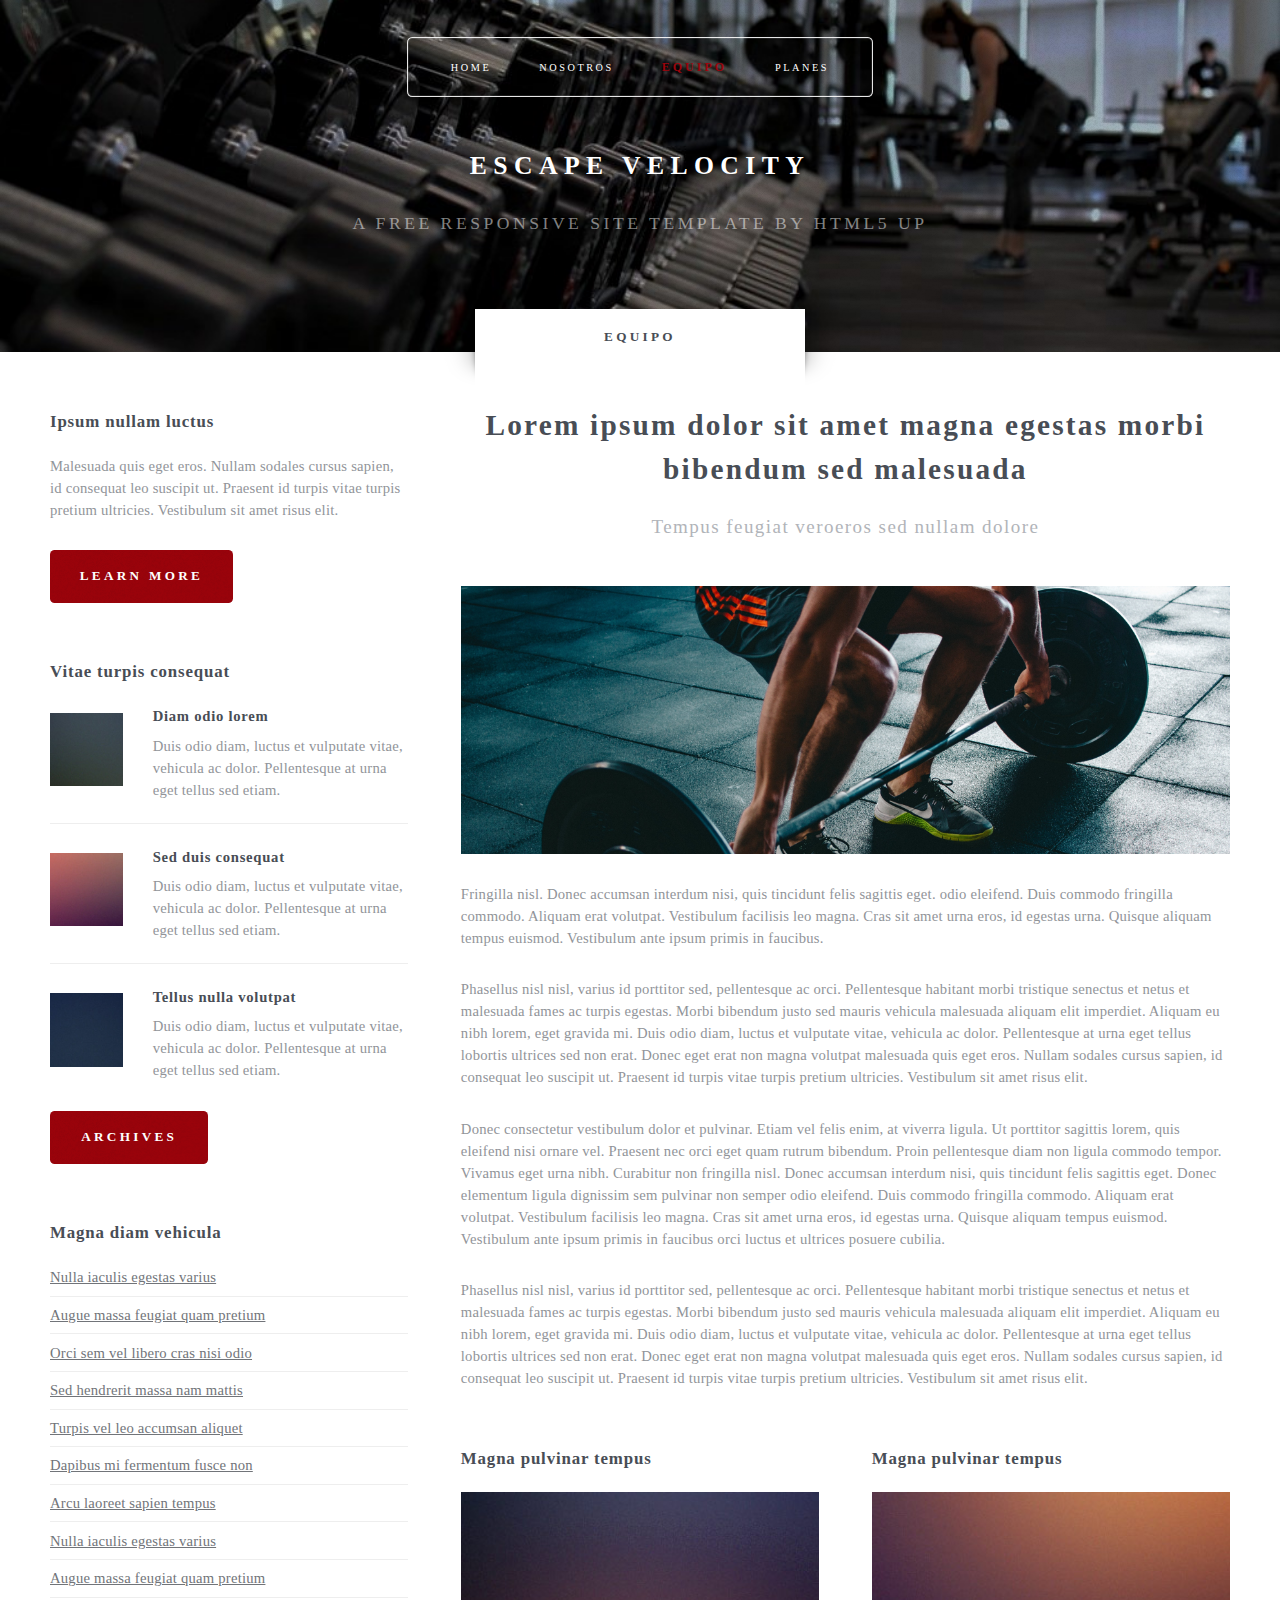
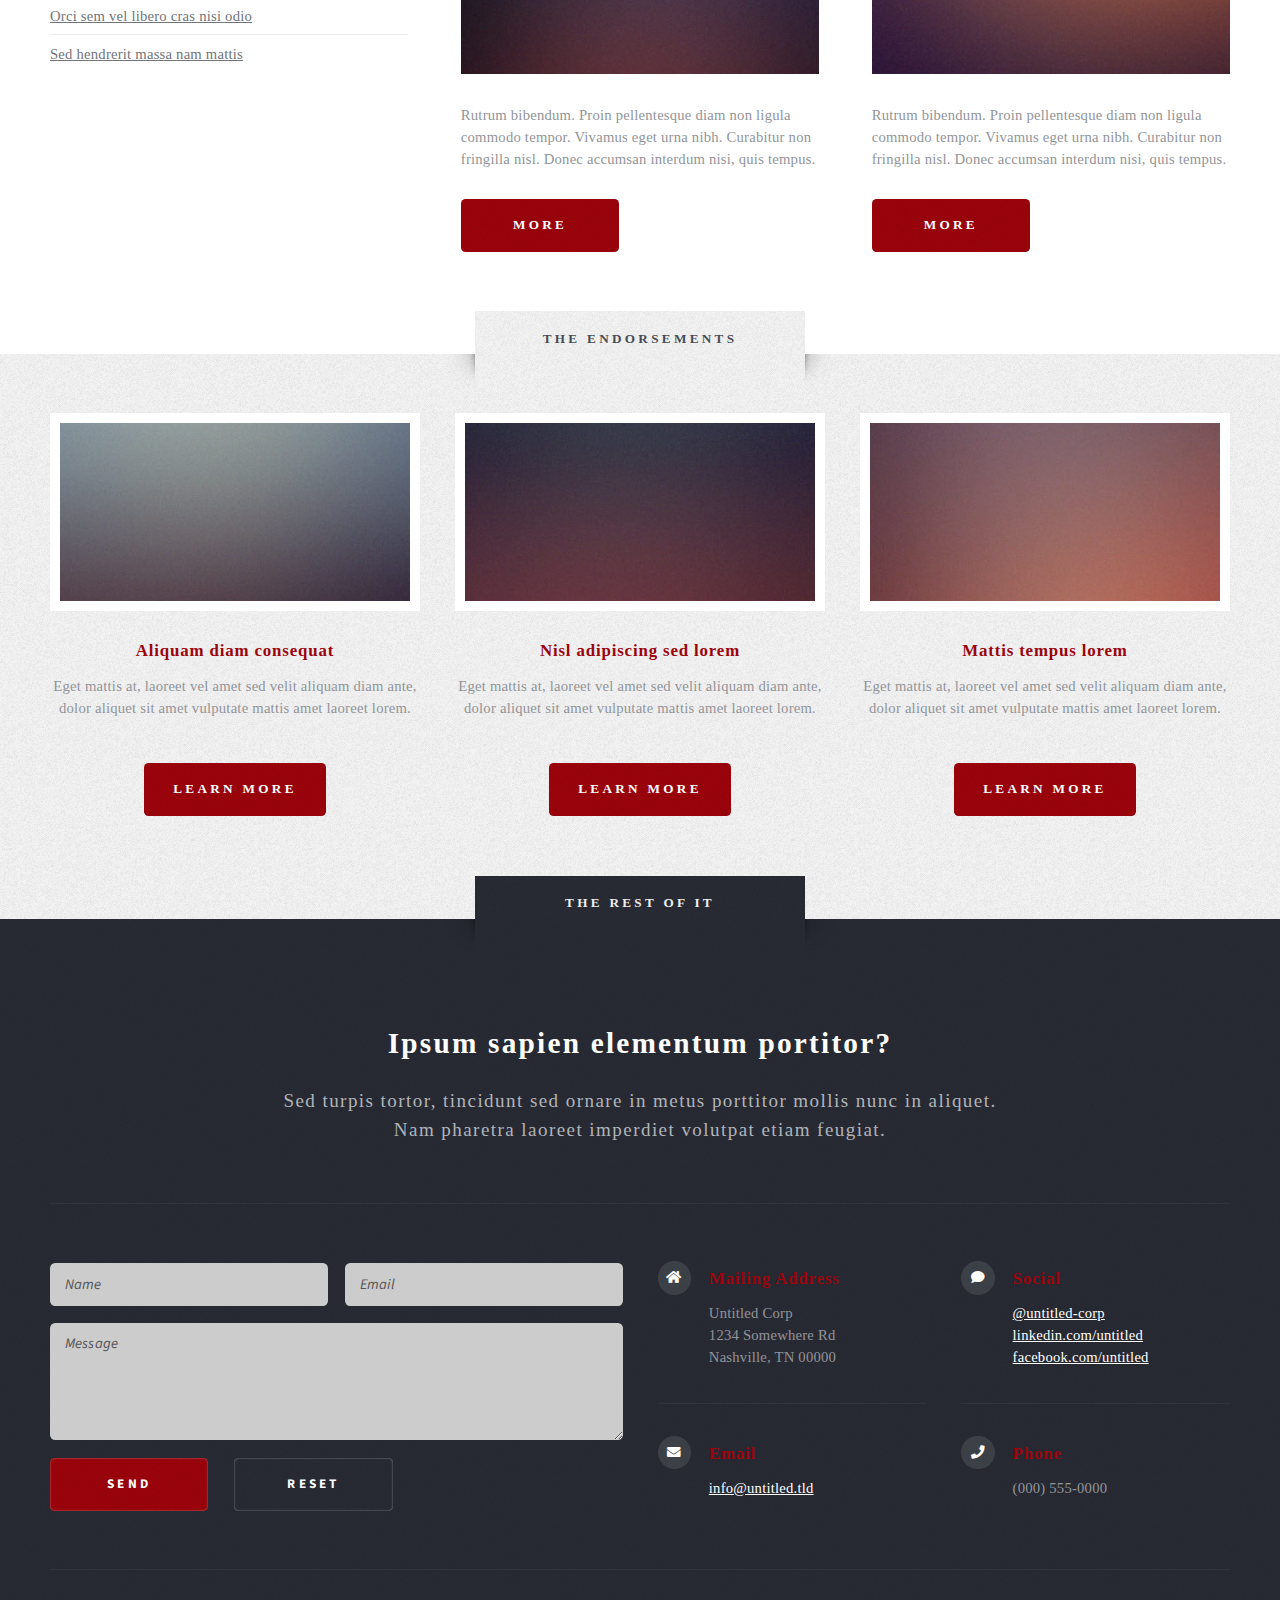
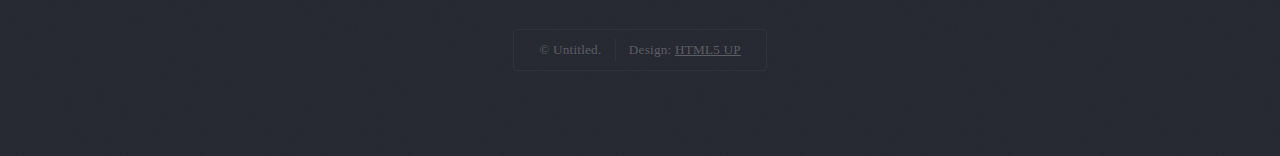
==== commit f35f53cc: "estilos, menú nav y links correctos" ====
--- a/equipo.html
+++ b/equipo.html
@@ -28,7 +28,7 @@
 							<ul>
 								<li><a href="index.html">Home</a></li>
 								<li><a href="nosotros.html">Nosotros</a></li>
-								<li class="current"><a href="equipo.html">Equipo</a></li>
+								<li class="current"><a style="color: #9B040C; font-size: 12px; font-weight: bold; cursor: pointer;">Equipo</a></li>
 								<li><a href="planes.html">Planes</a></li>
 							</ul>
 						</nav>
--- a/assets/css/main.css
+++ b/assets/css/main.css
@@ -23,6 +23,7 @@
 	border: 0;
 	font-size: 100%;
 	font: inherit;
+	font-family: Georgia, 'Times New Roman', Times, serif;
 	vertical-align: baseline;}
 
 article, aside, details, figcaption, figure,
@@ -2118,8 +2119,8 @@
 		width: 100%;
 		text-align: center;
 	}
-
-		#nav > ul {
+	
+	#nav > ul {
 			display: inline-block;
 			border-radius: 0.35em;
 			box-shadow: inset 0px 0px 1px 1px rgb(255, 255, 255);
@@ -2155,7 +2156,9 @@
 				}
 
 				#nav > ul > li:hover > a {
-					color: #fff;
+					color: #ffc60bd2;
+					font-size: 12px;
+					font-weight: bold;
 				}
 
 				#nav > ul > li.active > a, #nav > ul > li.active > span {
